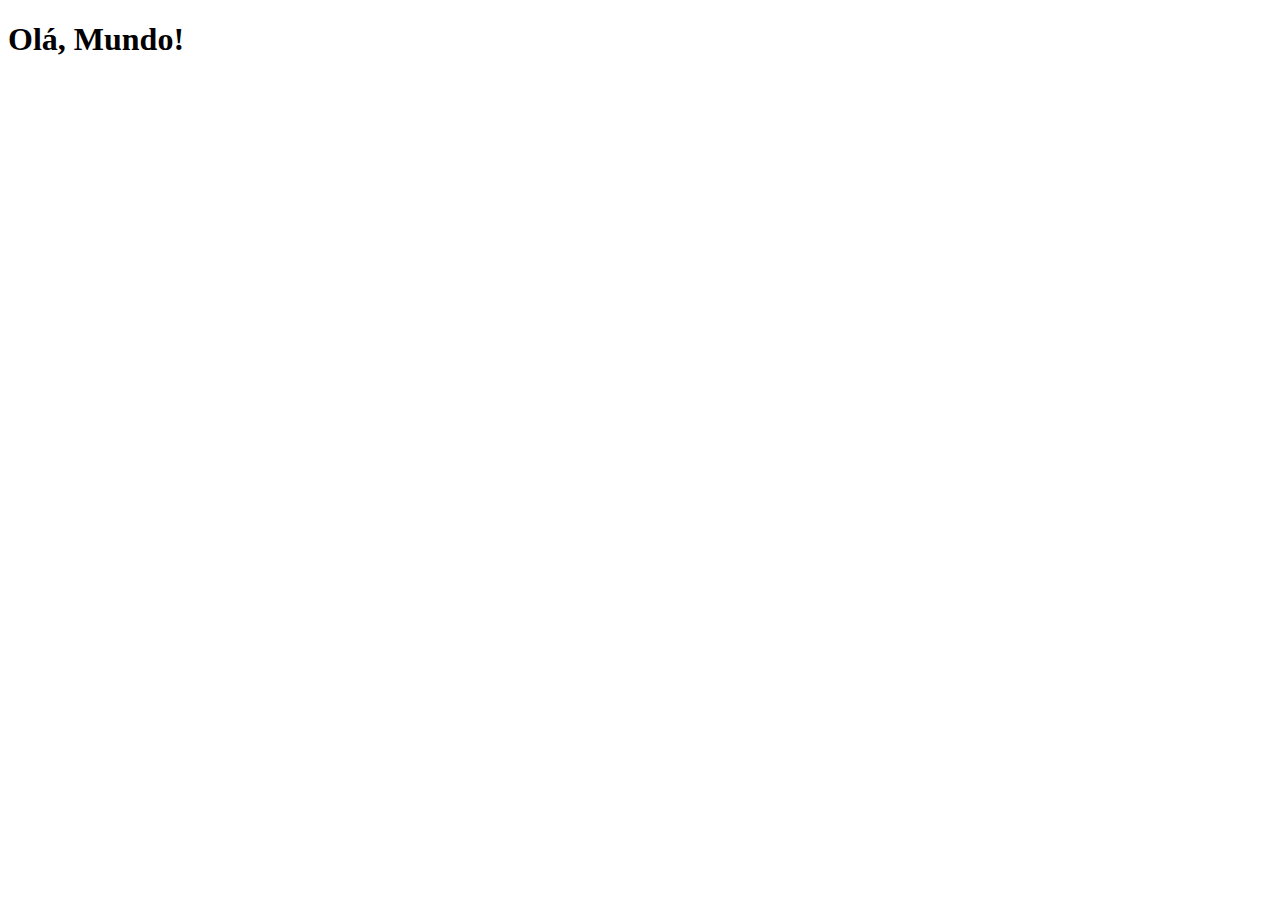
==== index.html @ d5712f85 "Criei a página inicial" ====
<!DOCTYPE html>
<html lang="pt-br">
<head>
    <meta charset="UTF-8">
    <meta name="viewport" content="width=device-width, initial-scale=1.0">
    <title>Projetos Redes Socias</title>
    <link rel="stylesheet" href="estilos/style.css">
</head>
<body>
    <h1>Olá,  Mundo!</h1>
</body>
</html>
---- estilos/style.css ----
@charset "UTF-8";
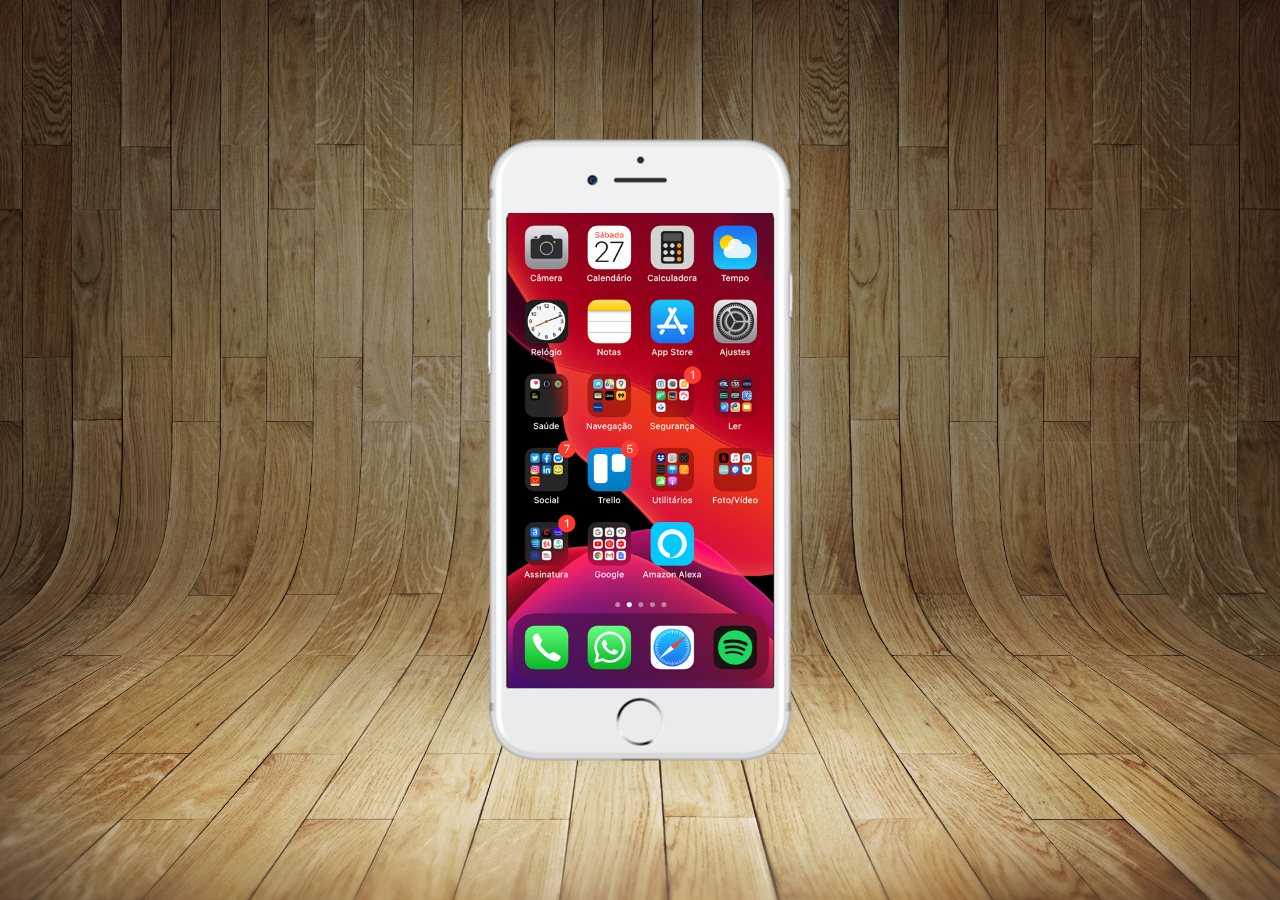
==== commit 02b488b7: "Criei a tela home" ====
--- a/index.html
+++ b/index.html
@@ -4,9 +4,18 @@
     <meta charset="UTF-8">
     <meta name="viewport" content="width=device-width, initial-scale=1.0">
     <title>Projetos Redes Socias</title>
+    <link rel="shortcut icon" href="favicon.ico" type="image/x-icon">
     <link rel="stylesheet" href="estilos/style.css">
 </head>
 <body>
-    <h1>Olá,  Mundo!</h1>
+    <main>
+        <section id="telefone">
+            <iframe src="home.html" name="tela" id="tela" frameborder="0"></iframe>
+        </section>
+
+        <section id="redes-sociais">
+
+        </section>
+    </main>
 </body>
 </html>
--- a/estilos/style.css
+++ b/estilos/style.css
@@ -1 +1,43 @@
-@charset "UTF-8";+@charset "UTF-8";
+
+* {
+    margin: 0px;
+    padding: 0px; 
+    font-family: Arial, Helvetica, sans-serif;
+}
+
+html, body {
+    height: 100vh;
+    width: 100vw;
+}
+
+body {
+    background:url('../pacote-d013/imagens/fundo-madeira.jpg') no-repeat top center;
+    background-size: cover;
+    background-attachment: fixed;
+}
+
+main {
+    position: relative;
+    height: 100vh;
+}
+
+#telefone {
+    position: absolute;
+    top: 50%;
+    left: 50%;
+    transform: translate(-50%,-50%);
+    height: 627px;
+    width: 311px;
+    background:url('../pacote-d013/imagens/frame-iphone.png')no-repeat;
+}
+
+#tela {
+    position: absolute;
+    top: 50%;
+    left: 50%;
+    width: 266px;
+    height: 475px;
+    border-radius: 3px;
+    transform:translate(-50%,-50% );
+}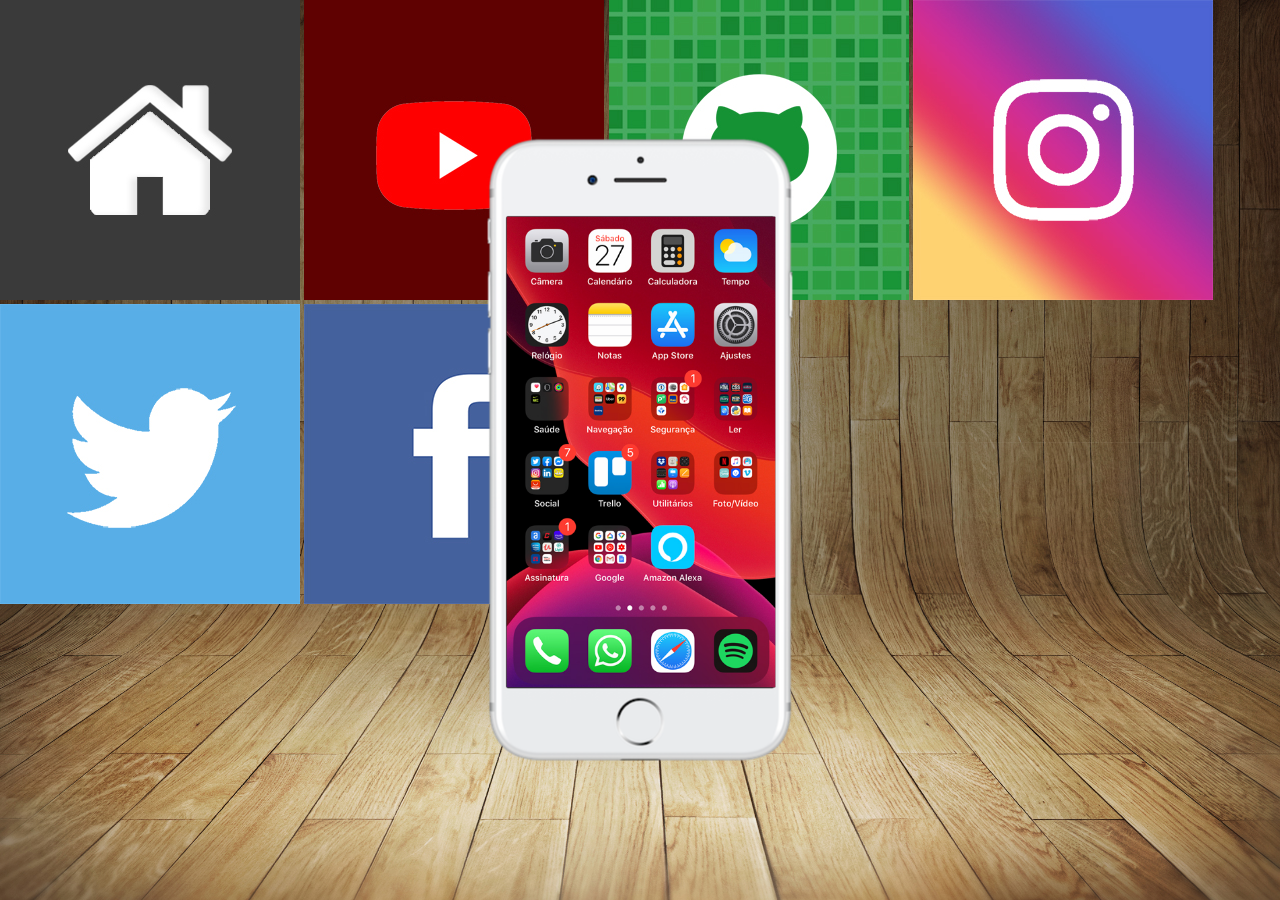
==== commit e4c03b5e: "Mudei a tela home" ====
--- a/index.html
+++ b/index.html
@@ -10,11 +10,18 @@
 <body>
     <main>
         <section id="telefone">
-            <iframe src="home.html" name="tela" id="tela" frameborder="0"></iframe>
+            <iframe src="home.html" name="tela" id="tela" frameborder="0">
+                Seu navegador não é compatível com isso...
+            </iframe>
         </section>
 
         <section id="redes-sociais">
-
+            <a href="#" target="tela"><img src="pacote-d013/imagens/logo-home.jpg" alt="Home"></a>
+            <a href="#" target="tela"><img src="pacote-d013/imagens/logo-youtube.jpg" alt="YouTube"></a>
+            <a href="#" target="tela"><img src="pacote-d013/imagens/logo-github.jpg" alt="GitHub"></a>
+            <a href="#" target="tela"><img src="pacote-d013/imagens/logo-instagram.jpg" alt="Instagram"></a>
+            <a href="#" target="tela"><img src="pacote-d013/imagens/logo-twitter.jpg" alt="Twitter"></a>
+            <a href="#" target="tela"><img src="pacote-d013/imagens/logo-facebook.jpg" alt="Fabebook"></a>
         </section>
     </main>
 </body>
--- a/estilos/style.css
+++ b/estilos/style.css
@@ -7,8 +7,9 @@
 }
 
 html, body {
-    height: 100vh;
-    width: 100vw;
+    height: 100%;
+    width: 100%;
+    background-color: black;
 }
 
 body {
@@ -33,11 +34,9 @@
 }
 
 #tela {
-    position: absolute;
-    top: 50%;
-    left: 50%;
-    width: 266px;
-    height: 475px;
-    border-radius: 3px;
-    transform:translate(-50%,-50% );
-}+    position: relative;
+    top: 80px;
+    left: 22px;
+    width: 269px;
+    height: 471px;
+}
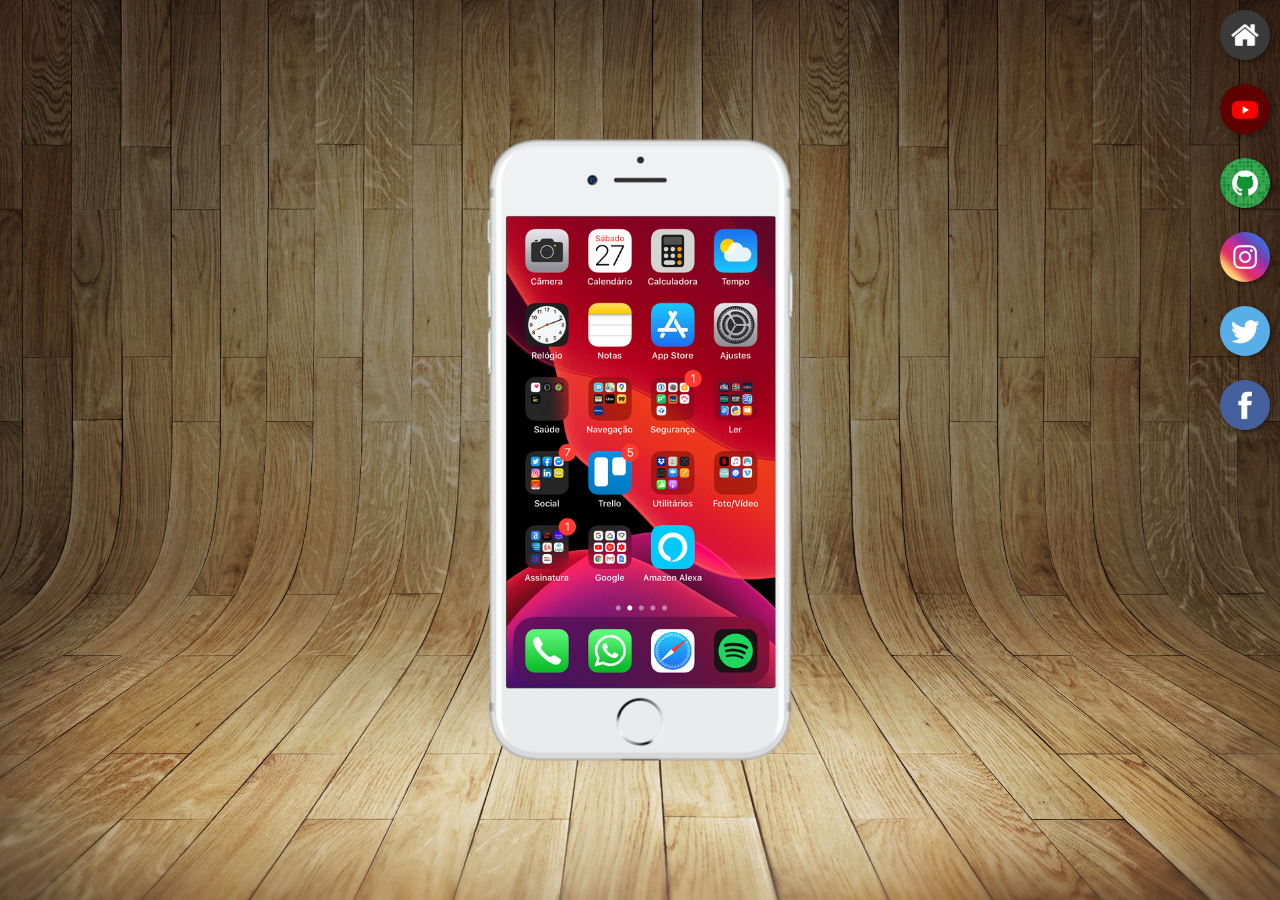
==== commit 55436c4d: "criei botões na lateral" ====
--- a/index.html
+++ b/index.html
@@ -16,13 +16,12 @@
         </section>
 
         <section id="redes-sociais">
-            <a href="#" target="tela"><img src="pacote-d013/imagens/logo-home.jpg" alt="Home"></a>
-            <a href="#" target="tela"><img src="pacote-d013/imagens/logo-youtube.jpg" alt="YouTube"></a>
-            <a href="#" target="tela"><img src="pacote-d013/imagens/logo-github.jpg" alt="GitHub"></a>
-            <a href="#" target="tela"><img src="pacote-d013/imagens/logo-instagram.jpg" alt="Instagram"></a>
-            <a href="#" target="tela"><img src="pacote-d013/imagens/logo-twitter.jpg" alt="Twitter"></a>
+            <a href="#" target="tela"><img src="pacote-d013/imagens/logo-home.jpg" alt="Home"></a><br>
+            <a href="#" target="tela"><img src="pacote-d013/imagens/logo-youtube.jpg" alt="YouTube"></a><br>
+            <a href="#" target="tela"><img src="pacote-d013/imagens/logo-github.jpg" alt="GitHub"></a><br>
+            <a href="#" target="tela"><img src="pacote-d013/imagens/logo-instagram.jpg" alt="Instagram"></a><br>
+            <a href="#" target="tela"><img src="pacote-d013/imagens/logo-twitter.jpg" alt="Twitter"></a><br>
             <a href="#" target="tela"><img src="pacote-d013/imagens/logo-facebook.jpg" alt="Fabebook"></a>
-        </section>
     </main>
 </body>
 </html>
--- a/estilos/style.css
+++ b/estilos/style.css
@@ -40,3 +40,23 @@
     width: 269px;
     height: 471px;
 }
+
+#redes-sociais {
+    text-align: right;
+}
+
+#redes-sociais img {
+    width: 50px;
+    margin: 10px;
+    border-radius: 50%;
+    box-shadow: 2px 2px 5px rgba(0, 0, 0, 0.400);
+    box-sizing: border-box;
+}
+
+
+#redes-sociais img:hover {
+    border:2px solid rgb(255, 255, 255);
+    transform: translate(-3px,-3px);
+    box-shadow: 5px 5px 10px rgba(0, 0, 0, 0.623);
+    transition: transform 0.3;
+}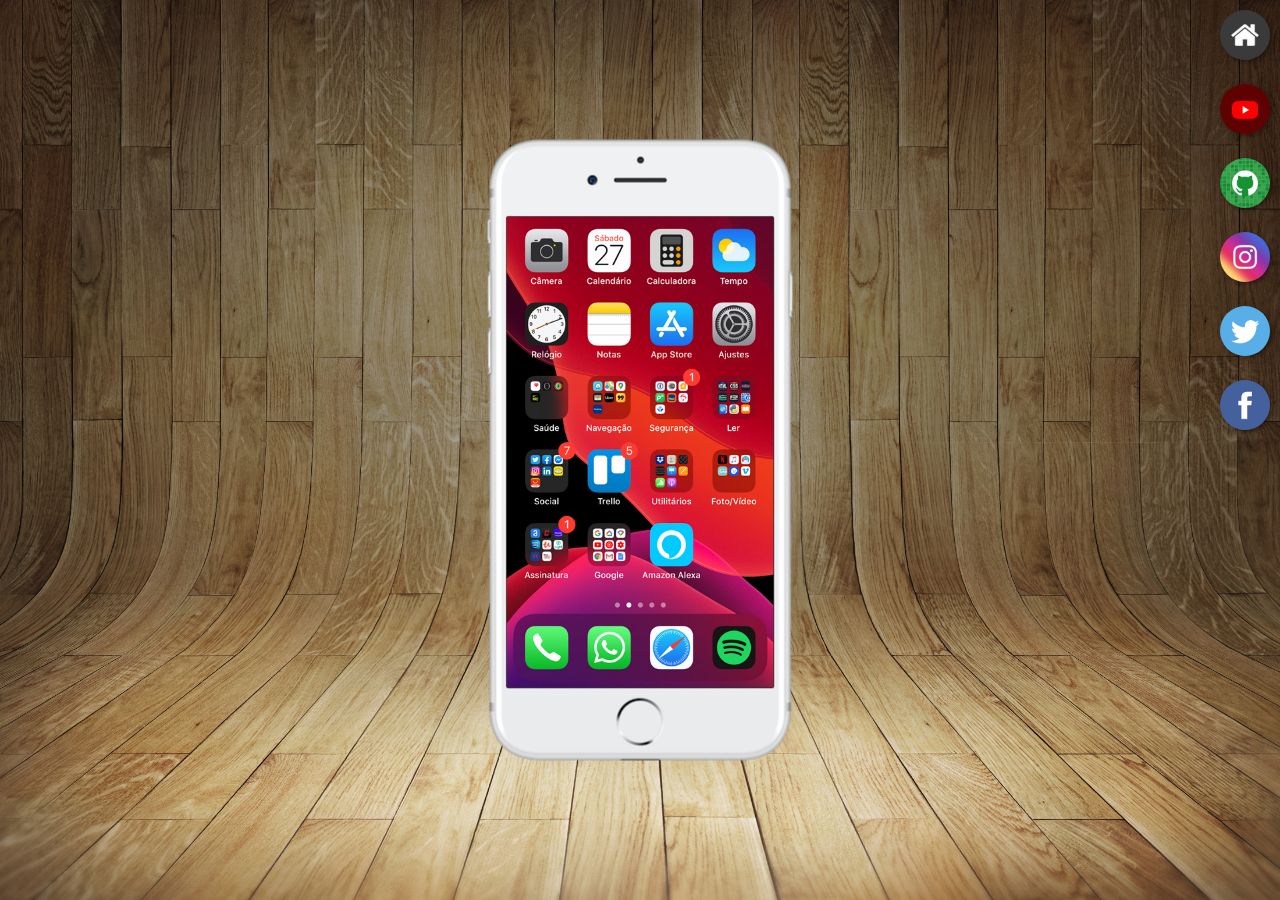
==== commit cb067781: "update projeto-social" ====
--- a/index.html
+++ b/index.html
@@ -16,12 +16,12 @@
         </section>
 
         <section id="redes-sociais">
-            <a href="#" target="tela"><img src="pacote-d013/imagens/logo-home.jpg" alt="Home"></a><br>
-            <a href="#" target="tela"><img src="pacote-d013/imagens/logo-youtube.jpg" alt="YouTube"></a><br>
-            <a href="#" target="tela"><img src="pacote-d013/imagens/logo-github.jpg" alt="GitHub"></a><br>
-            <a href="#" target="tela"><img src="pacote-d013/imagens/logo-instagram.jpg" alt="Instagram"></a><br>
-            <a href="#" target="tela"><img src="pacote-d013/imagens/logo-twitter.jpg" alt="Twitter"></a><br>
-            <a href="#" target="tela"><img src="pacote-d013/imagens/logo-facebook.jpg" alt="Fabebook"></a>
+            <a href="home.html" target="tela"><img src="pacote-d013/imagens/logo-home.jpg" alt="Home"></a><br>
+            <a href="youtube.html" target="tela"><img src="pacote-d013/imagens/logo-youtube.jpg" alt="YouTube"></a><br>
+            <a href="github.html" target="tela"><img src="pacote-d013/imagens/logo-github.jpg" alt="GitHub"></a><br>
+            <a href="instagram.html" target="tela"><img src="pacote-d013/imagens/logo-instagram.jpg" alt="Instagram"></a><br>
+            <a href="twitter.html" target="tela"><img src="pacote-d013/imagens/logo-twitter.jpg" alt="Twitter"></a><br>
+            <a href="facebook.html" target="tela"><img src="pacote-d013/imagens/logo-facebook.jpg" alt="Fabebook"></a>
     </main>
 </body>
 </html>
--- a/estilos/style.css
+++ b/estilos/style.css
@@ -37,7 +37,7 @@
     position: relative;
     top: 80px;
     left: 22px;
-    width: 269px;
+    width: 267px;
     height: 471px;
 }
 
@@ -58,5 +58,5 @@
     border:2px solid rgb(255, 255, 255);
     transform: translate(-3px,-3px);
     box-shadow: 5px 5px 10px rgba(0, 0, 0, 0.623);
-    transition: transform 0.3;
+    transition: transform 0.3s, border 0.3s;
 }